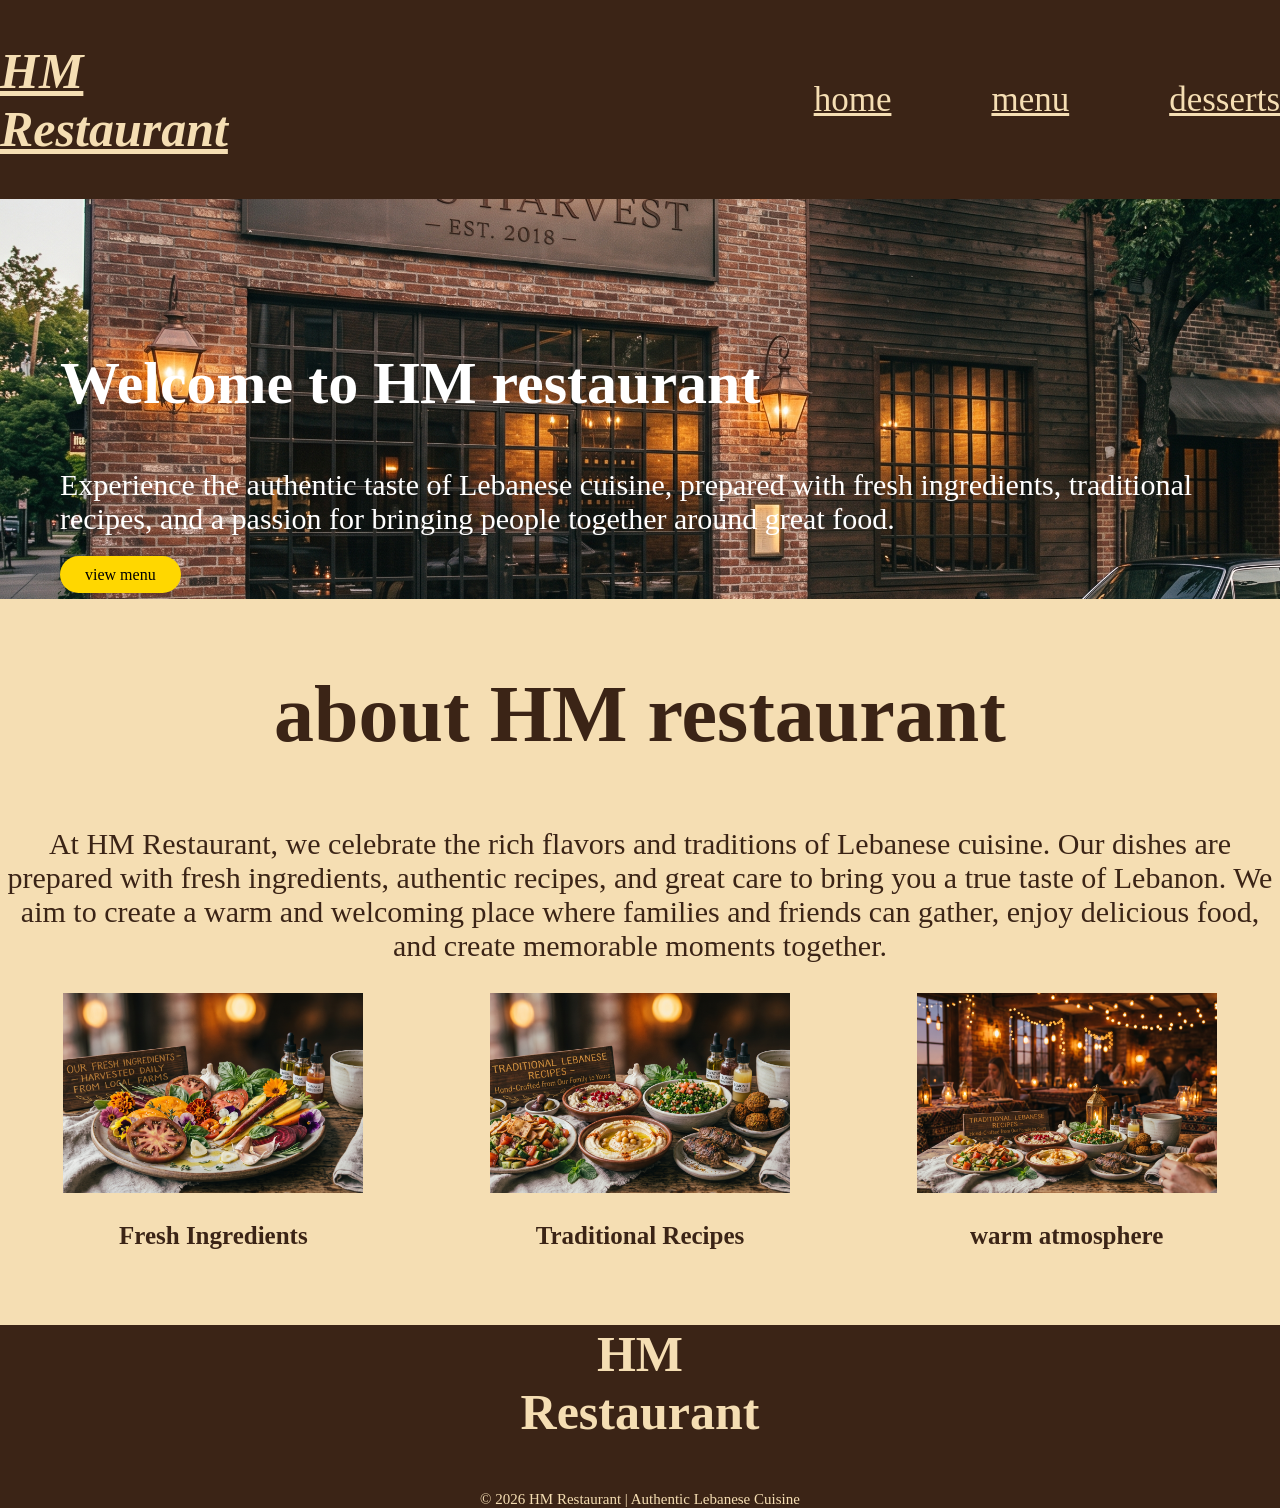
==== index.html @ 7926cbc4 "Add files via upload" ====
<!DOCTYPE html>
<html>
    <head>
        <title>HM restaurant </title>
        <link rel="stylesheet" href="style.css">
         </head>
        <body>
            <nav class="main-nav">
                <h1> HM <br> Restaurant</h1>
                <div class="nav-links">
            <a href="index.html"> home</a>
            <a href="menu.html"> menu</a>
            <a href="desserts.html">desserts</a>
                </div>
            </nav>

            <main>
                <section id="welcome">
                    <div class="welcome-text">
                    <h2> Welcome to HM restaurant</h2>
                    <p> Experience the authentic taste of Lebanese cuisine, prepared with fresh ingredients, traditional recipes, and a passion for bringing people together around great food.</p>
                    <a href="menu.html">view menu</a>
                    </div>
                    <img src="outdoor.jpg" alt="outdoor">

                  
                  
                </section>

                <section id="about">
                    <h2> about HM restaurant</h2>
                    <p> At HM Restaurant, we celebrate the rich flavors and traditions of Lebanese cuisine. Our dishes are prepared with fresh ingredients, authentic recipes, and great care to bring you a true taste of Lebanon. We aim to create a warm and welcoming place where families and friends can gather, enjoy delicious food, and create memorable moments together.
</p>
                </section>
                <section class="features"> 
                    <div> <img src="fresh inc.jpg" alt="fresh">
                        <h3> Fresh Ingredients</h3>
                    </div>
                    <div><img src="traditional recipies.jpg" alt="traditional">
                        <h3> Traditional Recipes </h3>
                    </div>
                    <div><img src="warm atmosphere.jpg" alt="warm">
                        <h3> warm atmosphere</h3>
                    </div>
                </section>
            </main>
            <footer> 
                    <h3> HM<br> Restaurant</h3>
                &copy; 2026 HM Restaurant | Authentic Lebanese Cuisine
                 
            </footer>
       
        </body>
</html>
---- style.css ----
body{
    margin: 0;
    background-color: wheat;
}
.main-nav{
    display: flex;
     background-color: #3b2416;
    align-items: center;
   
  
}
.main-nav h1{
    color: white;
    font-style: italic;
    text-decoration: underline;
    font-size: 50px;
    color: wheat;
}
.nav-links{
    display: flex;
    gap: 100px;
    margin-left: auto;
  
    
}
.nav-links a {
    color: white;
    font-size: 35px;
    color: wheat;
}
#welcome img{
 width: 1500px;
 height: 400px;
 object-fit: cover;
 
}
#welcome{
    position: relative;
}
.welcome-text{
     position: absolute;
    top: 100px;
    left: 60px;
}
.welcome-text h2{
    color: white;
    font-size: 60px;
}
.welcome-text p {
    color: white;
    font-size: 30px;
}
.welcome-text a {
    color: black;
    text-decoration: none;
    size: 40px;
    background-color: gold;
    border-radius: 60px;
        padding: 10px 25px;
        font-family: Georgia, 'Times New Roman', Times, serif;
    
}
#about h2{
    text-align: center;
    color: #3b2416;
    font-size: 80px;

}
#about p {
     text-align: center;
    color: #3b2416;
    font-size: 30px;


}
.features img {
    width: 300px;
    height: 200px;
    object-fit: cover;
}
.features {
    display: flex;
    justify-content: space-around;
}
.features h3{
      text-align: center;
    font-size: 25px;
    color: #3b2416;

}
footer h4{
    font-size: 50px;
}
footer{
     text-align: center;
    font-size: 15px;
    color: #3b2416;


}
footer h3{
    font-size: 50px;
}


#menu img{
    width: 100%;
    height: 400px;
    object-fit: cover;
}
#menu {
    position: relative;
}
.menu-text {
    position: absolute;
    top: 100px;
    left: 900px;
    text-align: center;
    right: 80px;

      font-size: 25px;
    font-style: oblique;
}
    

.menu-text h2{
    font-size: 90px;
   font-style: oblique;

}
.lebanese-food img {
    width: 500px;
    height: 200px;
    object-fit: cover;
    border: 5px ;
    border-color: #3b2416;
    border-style: solid;
        border-radius: 15px;

}
#menufood {
    display: flex;
    flex-wrap: wrap;
    gap: 60px;
       margin-top: 50px;
       margin: 300px;
}
#menufood button{
    background-color: #3b2416;
    border: none;
    color: wheat;
    padding: 20px;
    cursor: pointer;
    
    
}
footer h5{
    font-size: 50px;
}
footer{
    background-color: #3b2416;
    color: wheat;
}

.Lebanese-sweets img{
      width: 500px;
    height: 200px;
    object-fit: cover;
     border: 5px;
        border-color: #3b2416;
        border-style: solid;
       border-radius: 15px;
   

}
#desserts{
    display: flex;
    flex-wrap: wrap;
    gap: 30px;
       margin-top: 50px;
       margin: 150px;
       
}
#desserts button{
    background-color: #3b2416;
    border: none;
    color: wheat;
    padding: 20px;
    cursor: pointer;
   
}
.Lebanese-sweets {
    text-align: center;
    font-size: 20px;
}
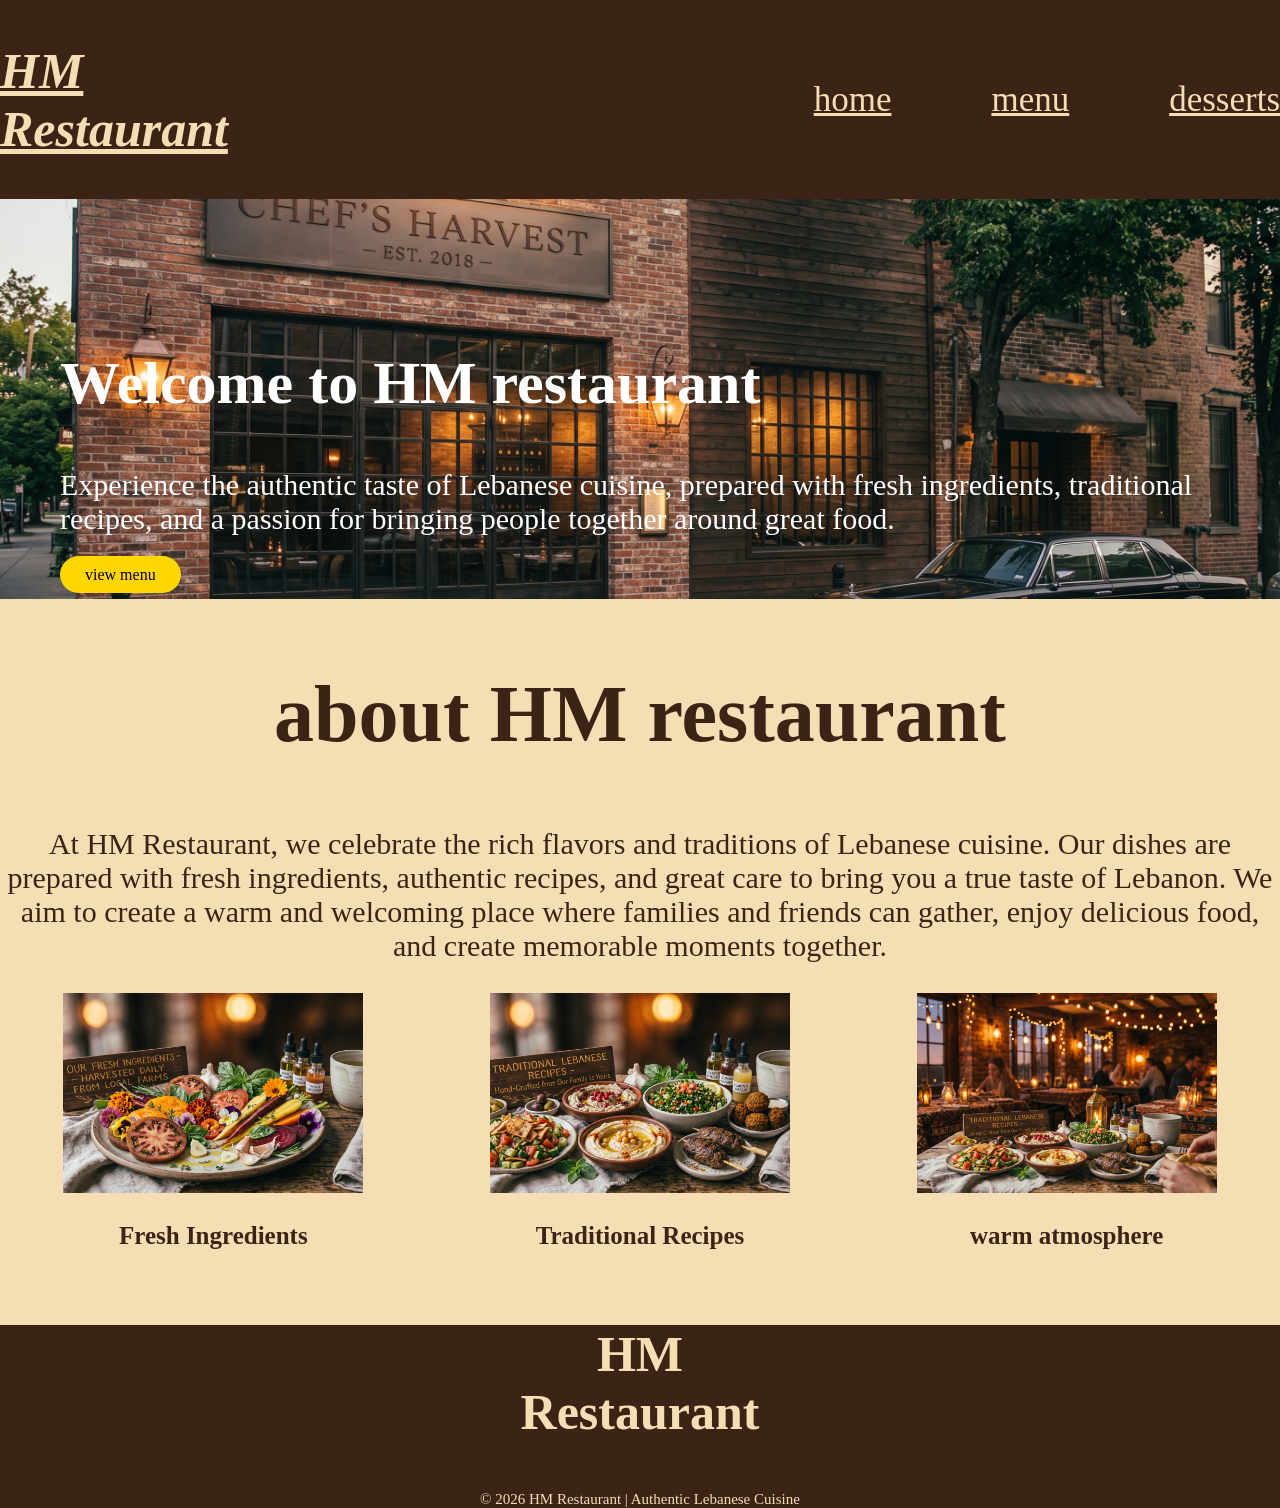
==== commit 4fe16c7b: "Add files via upload" ====
--- a/index.html
+++ b/index.html
@@ -1,6 +1,7 @@
 <!DOCTYPE html>
 <html>
     <head>
+        <meta name="viewport" content="width=device-width, initial-scale=1.0">
         <title>HM restaurant </title>
         <link rel="stylesheet" href="style.css">
          </head>
--- a/style.css
+++ b/style.css
@@ -29,7 +29,7 @@
     color: wheat;
 }
 #welcome img{
- width: 1500px;
+ width: 100%;
  height: 400px;
  object-fit: cover;
  
@@ -114,19 +114,23 @@
 .menu-text {
     position: absolute;
     top: 100px;
-    left: 900px;
     text-align: center;
     right: 80px;
-
       font-size: 25px;
     font-style: oblique;
 }
     
 
 .menu-text h2{
-    font-size: 90px;
+    font-size: 70px;
    font-style: oblique;
-
+   margin-top: 0px;
+   margin-bottom: 10px;
+
+}
+.menu-text p {
+    font-size: 25px;
+    margin-top: 0;
 }
 .lebanese-food img {
     width: 500px;
@@ -193,3 +197,68 @@
     text-align: center;
     font-size: 20px;
 }
+@media (max-width: 600px) {
+
+    body {
+        background-color: wheat;
+    }
+
+    .main-nav {
+        padding: 10px;
+    }
+
+    .main-nav h1 {
+        font-size: 18px;
+    }
+
+    .nav-links {
+        margin-left: auto;
+        gap: 15px;
+    }
+
+    #welcome img,
+    #menu img {
+        width: 100%;
+        height: 300px;
+        object-fit: cover;
+    }
+
+    .welcome-text {
+        top: 40px;
+        left: 20px;
+    }
+
+    .welcome-text h2 {
+        font-size: 32px;
+    }
+
+    .welcome-text p {
+        font-size: 16px;
+    }
+
+    .menu-text {
+        top: 50px;
+        right: 20px;
+    }
+
+    .menu-text h2 {
+        font-size: 40px;
+    }
+
+    .menu-text p {
+        font-size: 18px;
+    }
+
+    #menufood,
+    #desserts,
+    .features {
+        flex-direction: column;
+        align-items: center;
+    }
+
+    .lebanese-food img,
+    .Lebanese-sweets img {
+        width: 90vw;
+        height: 200px;
+    }
+}
